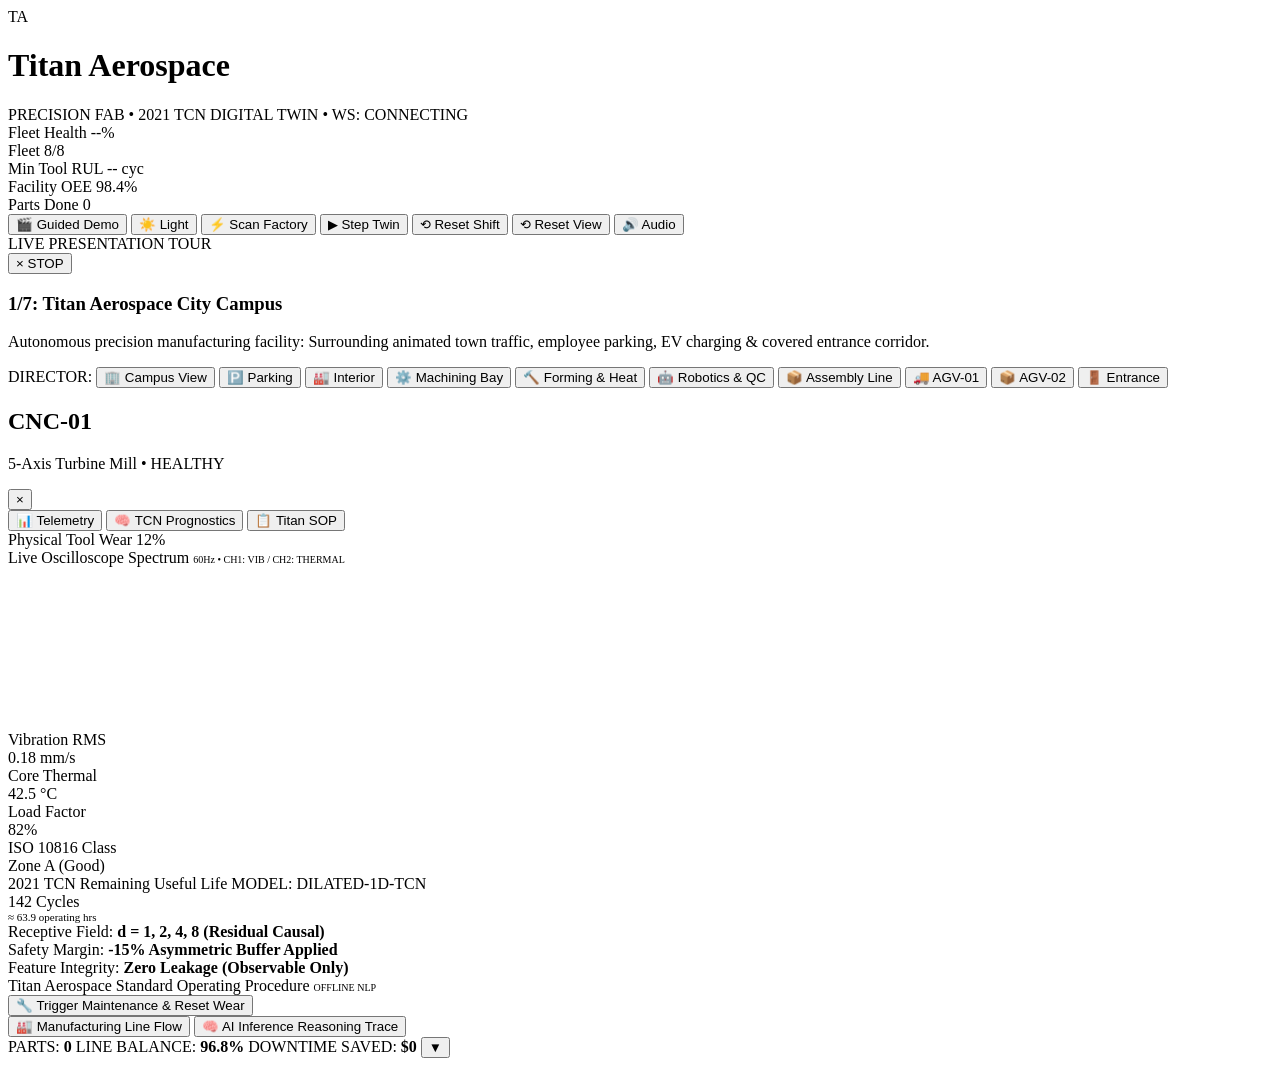
==== web/index.html @ f1bb0d65 "feat(ui): add 1-click guided presentation tour engine with cinematic subtitle prompter" ====
<!DOCTYPE html>
<html lang="en">
<head>
  <meta charset="UTF-8">
  <meta name="viewport" content="width=device-width, initial-scale=1.0, maximum-scale=1.0, user-scalable=no">
  <title>Titan Aerospace — 3D Digital Twin Operations Center</title>
  <link rel="stylesheet" href="/css/style.css">
  <link rel="icon" href="data:image/svg+xml,<svg xmlns='http://www.w3.org/2000/svg' viewBox='0 0 100 100'><text y='.9em' font-size='90'>✈️</text></svg>">
</head>
<body>

  <!-- 3D WebGL Canvas Viewport -->
  <div id="canvas-container"></div>

  <!-- Screen-Space 3D Floating Holographic Badges -->
  <div id="floating-badges-layer"></div>

  <!-- Top Glassmorphic Strategy HUD -->
  <header id="top-hud">
    <div class="brand-section">
      <div class="brand-logo">TA</div>
      <div class="brand-title">
        <h1>Titan Aerospace</h1>
        <span><span class="pulse-dot"></span> PRECISION FAB &bull; 2021 TCN DIGITAL TWIN &bull; <span id="ws-badge" class="ws-badge ws-connecting" title="Real-Time Telemetry Stream">WS: CONNECTING</span></span>
      </div>
    </div>

    <div class="kpi-strip">
      <div class="kpi-item">
        <span class="kpi-label">Fleet Health</span>
        <span class="kpi-val" id="kpi-health">--%</span>
      </div>
      <div class="kpi-item">
        <span class="kpi-label">Fleet</span>
        <span class="kpi-val" id="kpi-units">8/8</span>
      </div>
      <div class="kpi-item">
        <span class="kpi-label">Min Tool RUL</span>
        <span class="kpi-val" id="kpi-min-rul">-- cyc</span>
      </div>
      <div class="kpi-item">
        <span class="kpi-label">Facility OEE</span>
        <span class="kpi-val" id="kpi-oee">98.4%</span>
      </div>
      <div class="kpi-item">
        <span class="kpi-label">Parts Done</span>
        <span class="kpi-val" id="kpi-throughput" style="color: var(--color-emerald)">0</span>
      </div>
    </div>

    <div class="controls-group">
      <button id="btn-tour" class="btn-hud btn-tour" title="1-Click Guided Presentation Tour">
        🎬 Guided Demo
      </button>
      <button id="btn-theme" class="btn-hud btn-theme-toggle" title="Toggle Cleanroom Light / Night Mode">
        ☀️ Light
      </button>
      <button id="btn-radar" class="btn-hud btn-scan" title="Sweep laser radar & run anomaly detection">
        ⚡ Scan Factory
      </button>
      <button id="btn-step" class="btn-hud btn-step" title="Advance simulation cycle">
        ▶ Step Twin
      </button>
      <button id="btn-reset-fleet" class="btn-hud" title="Reset factory fleet to clean shift start">
        ⟲ Reset Shift
      </button>
      <button id="btn-reset-cam" class="btn-hud" title="Reset camera to isometric view">
        ⟲ Reset View
      </button>
      <button id="btn-audio" class="btn-hud" title="Toggle audio sound effects">
        🔊 Audio
      </button>
    </div>
  </header>

  <!-- Cinematic Presentation Tour Prompter Banner -->
  <div id="tour-banner" class="tour-banner-container hidden" role="region" aria-label="Guided Presentation Tour">
    <div class="tour-banner-glass">
      <div class="tour-banner-top">
        <div class="tour-badge"><span class="tour-pulse"></span> LIVE PRESENTATION TOUR</div>
        <div class="tour-stepper" id="tour-stepper"></div>
        <button id="btn-tour-close" class="btn-tour-stop" title="Stop Guided Tour">&times; STOP</button>
      </div>
      <div class="tour-banner-content">
        <h3 id="tour-title">1/7: Titan Aerospace City Campus</h3>
        <p id="tour-desc">Autonomous precision manufacturing facility: Surrounding animated town traffic, employee parking, EV charging & covered entrance corridor.</p>
      </div>
      <div class="tour-progress-track">
        <div id="tour-progress-fill" class="tour-progress-fill"></div>
      </div>
    </div>
  </div>

  <!-- Floating Tactical Camera Director Bar -->
  <nav id="camera-director-bar" aria-label="Camera Presets">
    <span class="director-title">DIRECTOR:</span>
    <button class="btn-director active" data-preset="campus" title="Titan Aerospace City Campus & Town View">🏢 Campus View</button>
    <button class="btn-director" data-preset="parking" title="Company Parking Area & Covered Walkway Corridor">🅿️ Parking</button>
    <button class="btn-director" data-preset="global" title="Isometric Factory Cleanroom Interior">🏭 Interior</button>
    <button class="btn-director" data-preset="bay1" title="Bay 1: CNC Machining Centers (CNC-01 & CNC-02)">⚙️ Machining Bay</button>
    <button class="btn-director" data-preset="bay2" title="Bay 2: Forging & Carburizing (PRESS-01, PRESS-02, FURN-01)">🔨 Forming & Heat</button>
    <button class="btn-director" data-preset="bay3" title="Bay 3: Robotics & Metrology (ROBOT-01 & LASER-01)">🤖 Robotics & QC</button>
    <button class="btn-director" data-preset="bay4" title="Bay 4: Avionics Assembly Line (CONV-01)">📦 Assembly Line</button>
    <button class="btn-director" data-preset="agv1" title="Live Chase Cam following Patrol AGV-01">🚚 AGV-01</button>
    <button class="btn-director" data-preset="agv2" title="Live Chase Cam following Transit AGV-02">📦 AGV-02</button>
    <button class="btn-director" data-preset="entrance" title="Main Entrance & Covered Walkway Corridor">🚪 Entrance</button>
  </nav>

  <!-- Holographic Inspection Drawer (Slide-out SCADA) -->
  <aside id="machine-drawer">
    <div class="drawer-header">
      <div class="drawer-title-group">
        <h2 id="drawer-m-id">CNC-01</h2>
        <p><span id="drawer-m-type">5-Axis Turbine Mill</span> &bull; <span id="drawer-m-status">HEALTHY</span></p>
      </div>
      <button id="btn-drawer-close" class="drawer-close-btn" title="Close Panel">&times;</button>
    </div>

    <!-- Drawer Navigation Tabs -->
    <div class="drawer-tabs">
      <button class="drawer-tab active" data-tab="telemetry">📊 Telemetry</button>
      <button class="drawer-tab" data-tab="tcn">🧠 TCN Prognostics</button>
      <button class="drawer-tab" data-tab="sop">📋 Titan SOP</button>
    </div>

    <div class="drawer-content">
      <!-- Tab 1: Telemetry & Dual-Channel Oscilloscope -->
      <div id="pane-telemetry" class="drawer-tab-pane active">
        <!-- Physical Wear Progression -->
        <div class="scada-card">
          <div class="scada-card-title">
            <span>Physical Tool Wear</span>
            <span id="drawer-wear-val" style="color: var(--color-cyan)">12%</span>
          </div>
          <div class="wear-track">
            <div id="drawer-wear-fill" class="wear-fill" style="width: 12%"></div>
          </div>
        </div>

        <!-- Oscilloscope Canvas -->
        <div class="scada-card">
          <div class="scada-card-title">
            <span>Live Oscilloscope Spectrum</span>
            <span style="font-size: 10px; color: var(--color-cyan)">60Hz &bull; CH1: VIB / CH2: THERMAL</span>
          </div>
          <canvas id="vibration-canvas"></canvas>
          <div class="telemetry-grid" style="margin-top: 10px">
            <div class="telemetry-cell">
              <div class="t-label">Vibration RMS</div>
              <div class="t-val" id="drawer-vib-val">0.18 mm/s</div>
            </div>
            <div class="telemetry-cell">
              <div class="t-label">Core Thermal</div>
              <div class="t-val" id="drawer-temp-val">42.5 &deg;C</div>
            </div>
            <div class="telemetry-cell">
              <div class="t-label">Load Factor</div>
              <div class="t-val" id="drawer-load-val">82%</div>
            </div>
            <div class="telemetry-cell">
              <div class="t-label">ISO 10816 Class</div>
              <div class="t-val" id="drawer-iso-val" style="color: var(--color-emerald)">Zone A (Good)</div>
            </div>
          </div>
        </div>
      </div>

      <!-- Tab 2: 2021 TCN Prognostics Prediction Card -->
      <div id="pane-tcn" class="drawer-tab-pane">
        <div class="scada-card tcn-card">
          <div class="scada-card-title">
            <span>2021 TCN Remaining Useful Life</span>
            <span style="color: var(--color-cyan)">MODEL: DILATED-1D-TCN</span>
          </div>
          <div class="tcn-hero-metric">
            <span class="tcn-cycles-big" id="drawer-rul-cycles">142</span>
            <span class="tcn-unit">Cycles</span>
          </div>
          <div id="drawer-rul-hours" style="font-size: 11px; color: var(--text-muted); font-family: var(--font-mono)">
            &asymp; 63.9 operating hrs
          </div>
          <div class="tcn-breakdown-box">
            <div class="tcn-spec-row">
              <span>Receptive Field:</span>
              <strong>d = 1, 2, 4, 8 (Residual Causal)</strong>
            </div>
            <div class="tcn-spec-row">
              <span>Safety Margin:</span>
              <strong style="color: var(--color-amber)">-15% Asymmetric Buffer Applied</strong>
            </div>
            <div class="tcn-spec-row">
              <span>Feature Integrity:</span>
              <strong style="color: var(--color-emerald)">Zero Leakage (Observable Only)</strong>
            </div>
          </div>
        </div>
      </div>

      <!-- Tab 3: Plant SOP Grounded Recommendations -->
      <div id="pane-sop" class="drawer-tab-pane">
        <div class="scada-card">
          <div class="scada-card-title">
            <span>Titan Aerospace Standard Operating Procedure</span>
            <span style="font-size: 10px; color: var(--color-amber)">OFFLINE NLP</span>
          </div>
          <div id="drawer-sop-content" class="sop-box">
            <!-- Populated by JavaScript -->
          </div>
        </div>
      </div>
    </div>

    <!-- Drawer Action Footer -->
    <div class="drawer-footer">
      <button id="btn-repair" class="btn-repair">
        🔧 Trigger Maintenance & Reset Wear
      </button>
    </div>
  </aside>

  <!-- End-to-End Process Pipeline & Flow Bar -->
  <section id="pipeline-ribbon">
    <div class="ribbon-header">
      <div class="ribbon-tabs">
        <button id="tab-pipe-prod" class="tab-btn active">🏭 Manufacturing Line Flow</button>
        <button id="tab-pipe-ai" class="tab-btn">🧠 AI Inference Reasoning Trace</button>
      </div>
      <div class="ribbon-meta">
        <span class="pipe-meta-item">PARTS: <strong id="pipe-parts-count">0</strong></span>
        <span class="pipe-meta-item">LINE BALANCE: <strong id="pipe-line-bal">96.8%</strong></span>
        <span class="pipe-meta-item">DOWNTIME SAVED: <strong id="pipe-savings">$0</strong></span>
        <button id="btn-ribbon-toggle" class="btn-icon" title="Toggle Pipeline Bar">&#9660;</button>
      </div>
    </div>

    <!-- Mode 1: Physical Manufacturing Stages -->
    <div id="pipeline-view-prod" class="pipeline-stages-track">
      <!-- Populated dynamically by hud.js from /pipeline/flow -->
    </div>

    <!-- Mode 2: AI Reasoning Chain -->
    <div id="pipeline-view-ai" class="pipeline-ai-track" style="display: none;">
      <!-- Populated dynamically by hud.js from /pipeline/flow -->
    </div>
  </section>

  <!-- Three.js Offline Vendored Core & Controls -->
  <script src="/vendor/three.min.js"></script>
  <script src="/vendor/OrbitControls.js"></script>

  <!-- Application Main Controller -->
  <script type="module" src="/js/app.js"></script>
</body>
</html>
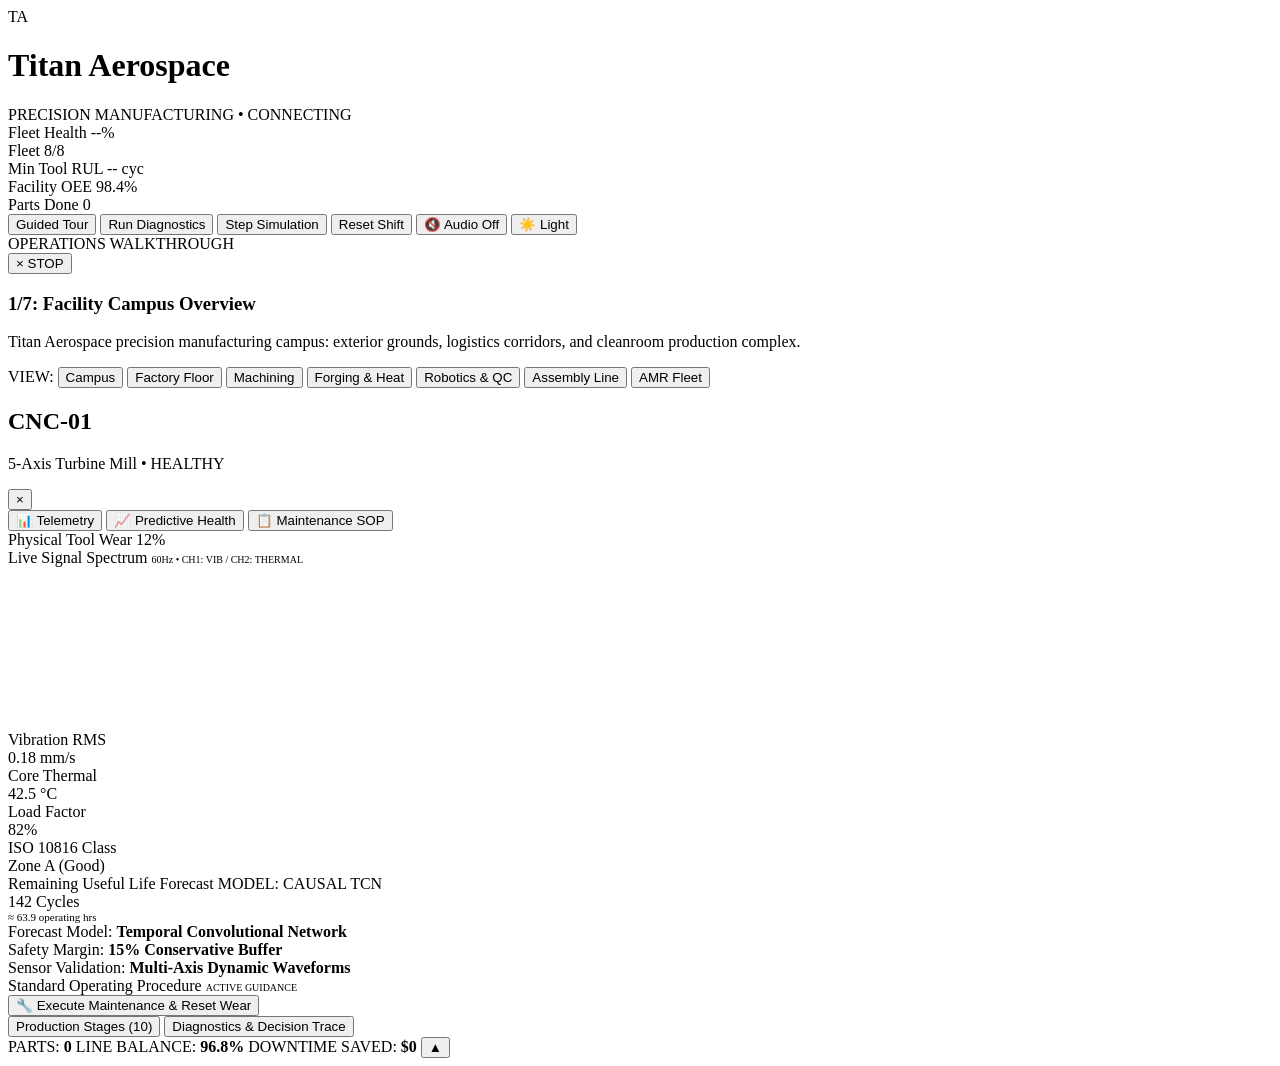
==== commit 4ffa6a3a: "refactor(ui): remove AI buzzword slop, streamline controls, mute audio by default, and maximize 3D v" ====
--- a/web/index.html
+++ b/web/index.html
@@ -4,7 +4,7 @@
   <meta charset="UTF-8">
   <meta name="viewport" content="width=device-width, initial-scale=1.0, maximum-scale=1.0, user-scalable=no">
   <title>Titan Aerospace — 3D Digital Twin Operations Center</title>
-  <link rel="stylesheet" href="/css/style.css">
+  <link rel="stylesheet" href="/css/style.css?v=2.2">
   <link rel="icon" href="data:image/svg+xml,<svg xmlns='http://www.w3.org/2000/svg' viewBox='0 0 100 100'><text y='.9em' font-size='90'>✈️</text></svg>">
 </head>
 <body>
@@ -21,7 +21,7 @@
       <div class="brand-logo">TA</div>
       <div class="brand-title">
         <h1>Titan Aerospace</h1>
-        <span><span class="pulse-dot"></span> PRECISION FAB &bull; 2021 TCN DIGITAL TWIN &bull; <span id="ws-badge" class="ws-badge ws-connecting" title="Real-Time Telemetry Stream">WS: CONNECTING</span></span>
+        <span><span class="pulse-dot"></span> PRECISION MANUFACTURING &bull; <span id="ws-badge" class="ws-badge ws-connecting" title="Real-Time Telemetry Stream">CONNECTING</span></span>
       </div>
     </div>
 
@@ -49,26 +49,23 @@
     </div>
 
     <div class="controls-group">
-      <button id="btn-tour" class="btn-hud btn-tour" title="1-Click Guided Presentation Tour">
-        🎬 Guided Demo
+      <button id="btn-tour" class="btn-hud btn-tour" title="Interactive Guided Operations Tour">
+        Guided Tour
+      </button>
+      <button id="btn-radar" class="btn-hud btn-scan" title="Run plant-wide telemetry diagnostic scan">
+        Run Diagnostics
+      </button>
+      <button id="btn-step" class="btn-hud btn-step" title="Advance simulation cycle">
+        Step Simulation
+      </button>
+      <button id="btn-reset-fleet" class="btn-hud" title="Reset factory shift to nominal baseline">
+        Reset Shift
+      </button>
+      <button id="btn-audio" class="btn-hud" title="Toggle sound effects">
+        🔇 Audio Off
       </button>
       <button id="btn-theme" class="btn-hud btn-theme-toggle" title="Toggle Cleanroom Light / Night Mode">
         ☀️ Light
-      </button>
-      <button id="btn-radar" class="btn-hud btn-scan" title="Sweep laser radar & run anomaly detection">
-        ⚡ Scan Factory
-      </button>
-      <button id="btn-step" class="btn-hud btn-step" title="Advance simulation cycle">
-        ▶ Step Twin
-      </button>
-      <button id="btn-reset-fleet" class="btn-hud" title="Reset factory fleet to clean shift start">
-        ⟲ Reset Shift
-      </button>
-      <button id="btn-reset-cam" class="btn-hud" title="Reset camera to isometric view">
-        ⟲ Reset View
-      </button>
-      <button id="btn-audio" class="btn-hud" title="Toggle audio sound effects">
-        🔊 Audio
       </button>
     </div>
   </header>
@@ -77,13 +74,13 @@
   <div id="tour-banner" class="tour-banner-container hidden" role="region" aria-label="Guided Presentation Tour">
     <div class="tour-banner-glass">
       <div class="tour-banner-top">
-        <div class="tour-badge"><span class="tour-pulse"></span> LIVE PRESENTATION TOUR</div>
+        <div class="tour-badge"><span class="tour-pulse"></span> OPERATIONS WALKTHROUGH</div>
         <div class="tour-stepper" id="tour-stepper"></div>
         <button id="btn-tour-close" class="btn-tour-stop" title="Stop Guided Tour">&times; STOP</button>
       </div>
       <div class="tour-banner-content">
-        <h3 id="tour-title">1/7: Titan Aerospace City Campus</h3>
-        <p id="tour-desc">Autonomous precision manufacturing facility: Surrounding animated town traffic, employee parking, EV charging & covered entrance corridor.</p>
+        <h3 id="tour-title">1/7: Facility Campus Overview</h3>
+        <p id="tour-desc">Titan Aerospace precision manufacturing campus: exterior grounds, logistics corridors, and cleanroom production complex.</p>
       </div>
       <div class="tour-progress-track">
         <div id="tour-progress-fill" class="tour-progress-fill"></div>
@@ -93,17 +90,14 @@
 
   <!-- Floating Tactical Camera Director Bar -->
   <nav id="camera-director-bar" aria-label="Camera Presets">
-    <span class="director-title">DIRECTOR:</span>
-    <button class="btn-director active" data-preset="campus" title="Titan Aerospace City Campus & Town View">🏢 Campus View</button>
-    <button class="btn-director" data-preset="parking" title="Company Parking Area & Covered Walkway Corridor">🅿️ Parking</button>
-    <button class="btn-director" data-preset="global" title="Isometric Factory Cleanroom Interior">🏭 Interior</button>
-    <button class="btn-director" data-preset="bay1" title="Bay 1: CNC Machining Centers (CNC-01 & CNC-02)">⚙️ Machining Bay</button>
-    <button class="btn-director" data-preset="bay2" title="Bay 2: Forging & Carburizing (PRESS-01, PRESS-02, FURN-01)">🔨 Forming & Heat</button>
-    <button class="btn-director" data-preset="bay3" title="Bay 3: Robotics & Metrology (ROBOT-01 & LASER-01)">🤖 Robotics & QC</button>
-    <button class="btn-director" data-preset="bay4" title="Bay 4: Avionics Assembly Line (CONV-01)">📦 Assembly Line</button>
-    <button class="btn-director" data-preset="agv1" title="Live Chase Cam following Patrol AGV-01">🚚 AGV-01</button>
-    <button class="btn-director" data-preset="agv2" title="Live Chase Cam following Transit AGV-02">📦 AGV-02</button>
-    <button class="btn-director" data-preset="entrance" title="Main Entrance & Covered Walkway Corridor">🚪 Entrance</button>
+    <span class="director-title">VIEW:</span>
+    <button class="btn-director active" data-preset="campus" title="Campus & Exterior Overview">Campus</button>
+    <button class="btn-director" data-preset="global" title="Cleanroom Production Floor">Factory Floor</button>
+    <button class="btn-director" data-preset="bay1" title="Bay 1: CNC Machining Centers">Machining</button>
+    <button class="btn-director" data-preset="bay2" title="Bay 2: Forging & Heat Treatment">Forging & Heat</button>
+    <button class="btn-director" data-preset="bay3" title="Bay 3: Robotics & QC Metrology">Robotics & QC</button>
+    <button class="btn-director" data-preset="bay4" title="Bay 4: Assembly Line">Assembly Line</button>
+    <button class="btn-director" data-preset="agv1" title="AMR Logistics Fleet">AMR Fleet</button>
   </nav>
 
   <!-- Holographic Inspection Drawer (Slide-out SCADA) -->
@@ -119,8 +113,8 @@
     <!-- Drawer Navigation Tabs -->
     <div class="drawer-tabs">
       <button class="drawer-tab active" data-tab="telemetry">📊 Telemetry</button>
-      <button class="drawer-tab" data-tab="tcn">🧠 TCN Prognostics</button>
-      <button class="drawer-tab" data-tab="sop">📋 Titan SOP</button>
+      <button class="drawer-tab" data-tab="tcn">📈 Predictive Health</button>
+      <button class="drawer-tab" data-tab="sop">📋 Maintenance SOP</button>
     </div>
 
     <div class="drawer-content">
@@ -140,7 +134,7 @@
         <!-- Oscilloscope Canvas -->
         <div class="scada-card">
           <div class="scada-card-title">
-            <span>Live Oscilloscope Spectrum</span>
+            <span>Live Signal Spectrum</span>
             <span style="font-size: 10px; color: var(--color-cyan)">60Hz &bull; CH1: VIB / CH2: THERMAL</span>
           </div>
           <canvas id="vibration-canvas"></canvas>
@@ -165,12 +159,12 @@
         </div>
       </div>
 
-      <!-- Tab 2: 2021 TCN Prognostics Prediction Card -->
+      <!-- Tab 2: Predictive Health Forecast Card -->
       <div id="pane-tcn" class="drawer-tab-pane">
         <div class="scada-card tcn-card">
           <div class="scada-card-title">
-            <span>2021 TCN Remaining Useful Life</span>
-            <span style="color: var(--color-cyan)">MODEL: DILATED-1D-TCN</span>
+            <span>Remaining Useful Life Forecast</span>
+            <span style="color: var(--color-cyan)">MODEL: CAUSAL TCN</span>
           </div>
           <div class="tcn-hero-metric">
             <span class="tcn-cycles-big" id="drawer-rul-cycles">142</span>
@@ -181,16 +175,16 @@
           </div>
           <div class="tcn-breakdown-box">
             <div class="tcn-spec-row">
-              <span>Receptive Field:</span>
-              <strong>d = 1, 2, 4, 8 (Residual Causal)</strong>
+              <span>Forecast Model:</span>
+              <strong>Temporal Convolutional Network</strong>
             </div>
             <div class="tcn-spec-row">
               <span>Safety Margin:</span>
-              <strong style="color: var(--color-amber)">-15% Asymmetric Buffer Applied</strong>
+              <strong style="color: var(--color-amber)">15% Conservative Buffer</strong>
             </div>
             <div class="tcn-spec-row">
-              <span>Feature Integrity:</span>
-              <strong style="color: var(--color-emerald)">Zero Leakage (Observable Only)</strong>
+              <span>Sensor Validation:</span>
+              <strong style="color: var(--color-emerald)">Multi-Axis Dynamic Waveforms</strong>
             </div>
           </div>
         </div>
@@ -200,8 +194,8 @@
       <div id="pane-sop" class="drawer-tab-pane">
         <div class="scada-card">
           <div class="scada-card-title">
-            <span>Titan Aerospace Standard Operating Procedure</span>
-            <span style="font-size: 10px; color: var(--color-amber)">OFFLINE NLP</span>
+            <span>Standard Operating Procedure</span>
+            <span style="font-size: 10px; color: var(--color-emerald)">ACTIVE GUIDANCE</span>
           </div>
           <div id="drawer-sop-content" class="sop-box">
             <!-- Populated by JavaScript -->
@@ -213,23 +207,23 @@
     <!-- Drawer Action Footer -->
     <div class="drawer-footer">
       <button id="btn-repair" class="btn-repair">
-        🔧 Trigger Maintenance & Reset Wear
+        🔧 Execute Maintenance & Reset Wear
       </button>
     </div>
   </aside>
 
   <!-- End-to-End Process Pipeline & Flow Bar -->
-  <section id="pipeline-ribbon">
+  <section id="pipeline-ribbon" class="collapsed">
     <div class="ribbon-header">
       <div class="ribbon-tabs">
-        <button id="tab-pipe-prod" class="tab-btn active">🏭 Manufacturing Line Flow</button>
-        <button id="tab-pipe-ai" class="tab-btn">🧠 AI Inference Reasoning Trace</button>
+        <button id="tab-pipe-prod" class="tab-btn active">Production Stages (10)</button>
+        <button id="tab-pipe-ai" class="tab-btn">Diagnostics & Decision Trace</button>
       </div>
       <div class="ribbon-meta">
         <span class="pipe-meta-item">PARTS: <strong id="pipe-parts-count">0</strong></span>
         <span class="pipe-meta-item">LINE BALANCE: <strong id="pipe-line-bal">96.8%</strong></span>
         <span class="pipe-meta-item">DOWNTIME SAVED: <strong id="pipe-savings">$0</strong></span>
-        <button id="btn-ribbon-toggle" class="btn-icon" title="Toggle Pipeline Bar">&#9660;</button>
+        <button id="btn-ribbon-toggle" class="btn-icon" title="Toggle Pipeline Bar">&#9650;</button>
       </div>
     </div>
 
@@ -245,10 +239,10 @@
   </section>
 
   <!-- Three.js Offline Vendored Core & Controls -->
-  <script src="/vendor/three.min.js"></script>
-  <script src="/vendor/OrbitControls.js"></script>
+  <script src="/vendor/three.min.js?v=2.2"></script>
+  <script src="/vendor/OrbitControls.js?v=2.2"></script>
 
   <!-- Application Main Controller -->
-  <script type="module" src="/js/app.js"></script>
+  <script type="module" src="/js/app.js?v=2.2"></script>
 </body>
 </html>
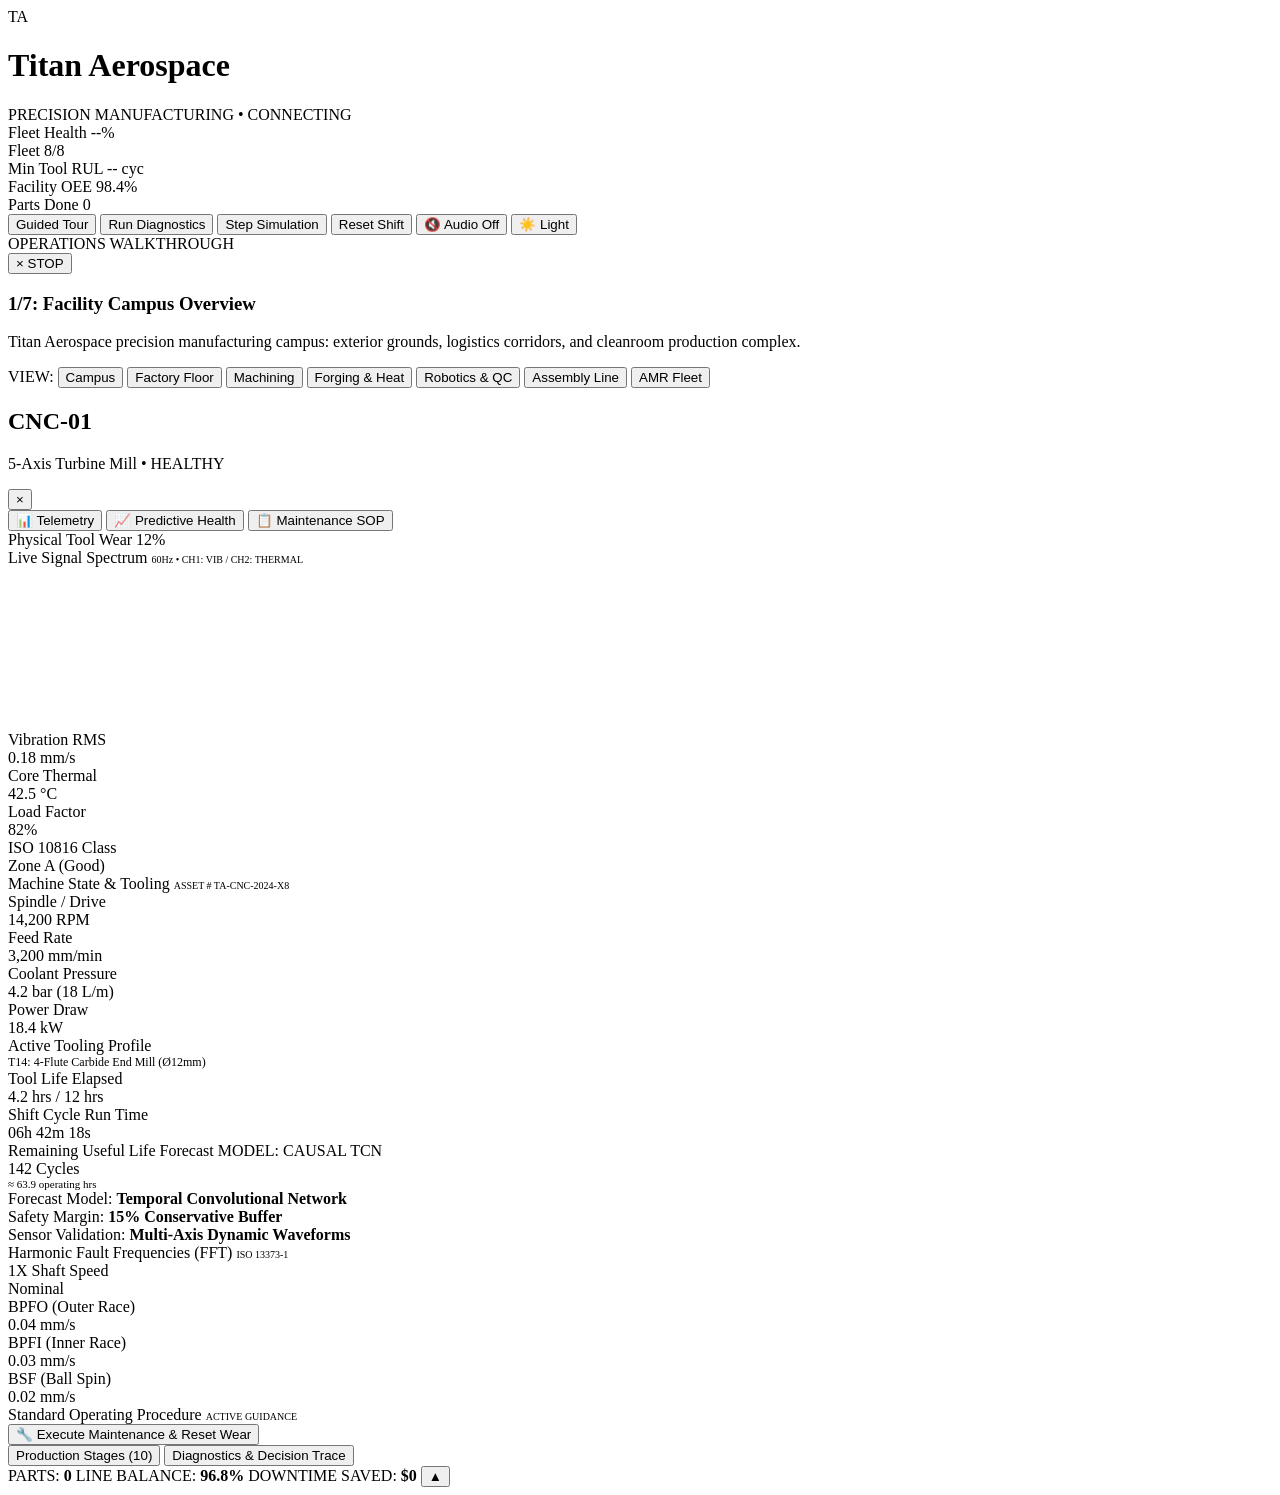
==== commit f686ef73: "feat(detailing): enhance 3D machinery fidelity, safety infrastructure, and SCADA telemetry specs" ====
--- a/web/index.html
+++ b/web/index.html
@@ -4,7 +4,7 @@
   <meta charset="UTF-8">
   <meta name="viewport" content="width=device-width, initial-scale=1.0, maximum-scale=1.0, user-scalable=no">
   <title>Titan Aerospace — 3D Digital Twin Operations Center</title>
-  <link rel="stylesheet" href="/css/style.css?v=2.2">
+  <link rel="stylesheet" href="/css/style.css?v=2.3">
   <link rel="icon" href="data:image/svg+xml,<svg xmlns='http://www.w3.org/2000/svg' viewBox='0 0 100 100'><text y='.9em' font-size='90'>✈️</text></svg>">
 </head>
 <body>
@@ -157,6 +157,44 @@
             </div>
           </div>
         </div>
+
+        <!-- Operational Specifications & Tooling -->
+        <div class="scada-card">
+          <div class="scada-card-title">
+            <span>Machine State & Tooling</span>
+            <span id="drawer-asset-tag" style="font-size: 10px; color: var(--color-cyan)">ASSET # TA-CNC-2024-X8</span>
+          </div>
+          <div class="telemetry-grid">
+            <div class="telemetry-cell">
+              <div class="t-label">Spindle / Drive</div>
+              <div class="t-val" id="drawer-rpm-val">14,200 RPM</div>
+            </div>
+            <div class="telemetry-cell">
+              <div class="t-label">Feed Rate</div>
+              <div class="t-val" id="drawer-feed-val">3,200 mm/min</div>
+            </div>
+            <div class="telemetry-cell">
+              <div class="t-label">Coolant Pressure</div>
+              <div class="t-val" id="drawer-coolant-val">4.2 bar (18 L/m)</div>
+            </div>
+            <div class="telemetry-cell">
+              <div class="t-label">Power Draw</div>
+              <div class="t-val" id="drawer-power-val">18.4 kW</div>
+            </div>
+            <div class="telemetry-cell" style="grid-column: span 2">
+              <div class="t-label">Active Tooling Profile</div>
+              <div class="t-val" id="drawer-tool-val" style="font-size: 12px; font-family: var(--font-mono)">T14: 4-Flute Carbide End Mill (Ø12mm)</div>
+            </div>
+            <div class="telemetry-cell">
+              <div class="t-label">Tool Life Elapsed</div>
+              <div class="t-val" id="drawer-toollife-val">4.2 hrs / 12 hrs</div>
+            </div>
+            <div class="telemetry-cell">
+              <div class="t-label">Shift Cycle Run Time</div>
+              <div class="t-val" id="drawer-runtime-val">06h 42m 18s</div>
+            </div>
+          </div>
+        </div>
       </div>
 
       <!-- Tab 2: Predictive Health Forecast Card -->
@@ -185,6 +223,32 @@
             <div class="tcn-spec-row">
               <span>Sensor Validation:</span>
               <strong style="color: var(--color-emerald)">Multi-Axis Dynamic Waveforms</strong>
+            </div>
+          </div>
+        </div>
+
+        <!-- Bearing Harmonics & Fault Frequencies -->
+        <div class="scada-card">
+          <div class="scada-card-title">
+            <span>Harmonic Fault Frequencies (FFT)</span>
+            <span style="font-size: 10px; color: var(--color-cyan)">ISO 13373-1</span>
+          </div>
+          <div class="telemetry-grid">
+            <div class="telemetry-cell">
+              <div class="t-label">1X Shaft Speed</div>
+              <div class="t-val" id="drawer-fft-1x" style="color: var(--color-emerald)">Nominal</div>
+            </div>
+            <div class="telemetry-cell">
+              <div class="t-label">BPFO (Outer Race)</div>
+              <div class="t-val" id="drawer-fft-bpfo" style="color: var(--color-emerald)">0.04 mm/s</div>
+            </div>
+            <div class="telemetry-cell">
+              <div class="t-label">BPFI (Inner Race)</div>
+              <div class="t-val" id="drawer-fft-bpfi" style="color: var(--color-emerald)">0.03 mm/s</div>
+            </div>
+            <div class="telemetry-cell">
+              <div class="t-label">BSF (Ball Spin)</div>
+              <div class="t-val" id="drawer-fft-bsf" style="color: var(--color-emerald)">0.02 mm/s</div>
             </div>
           </div>
         </div>
@@ -239,10 +303,10 @@
   </section>
 
   <!-- Three.js Offline Vendored Core & Controls -->
-  <script src="/vendor/three.min.js?v=2.2"></script>
-  <script src="/vendor/OrbitControls.js?v=2.2"></script>
+  <script src="/vendor/three.min.js?v=2.3"></script>
+  <script src="/vendor/OrbitControls.js?v=2.3"></script>
 
   <!-- Application Main Controller -->
-  <script type="module" src="/js/app.js?v=2.2"></script>
+  <script type="module" src="/js/app.js?v=2.3"></script>
 </body>
 </html>
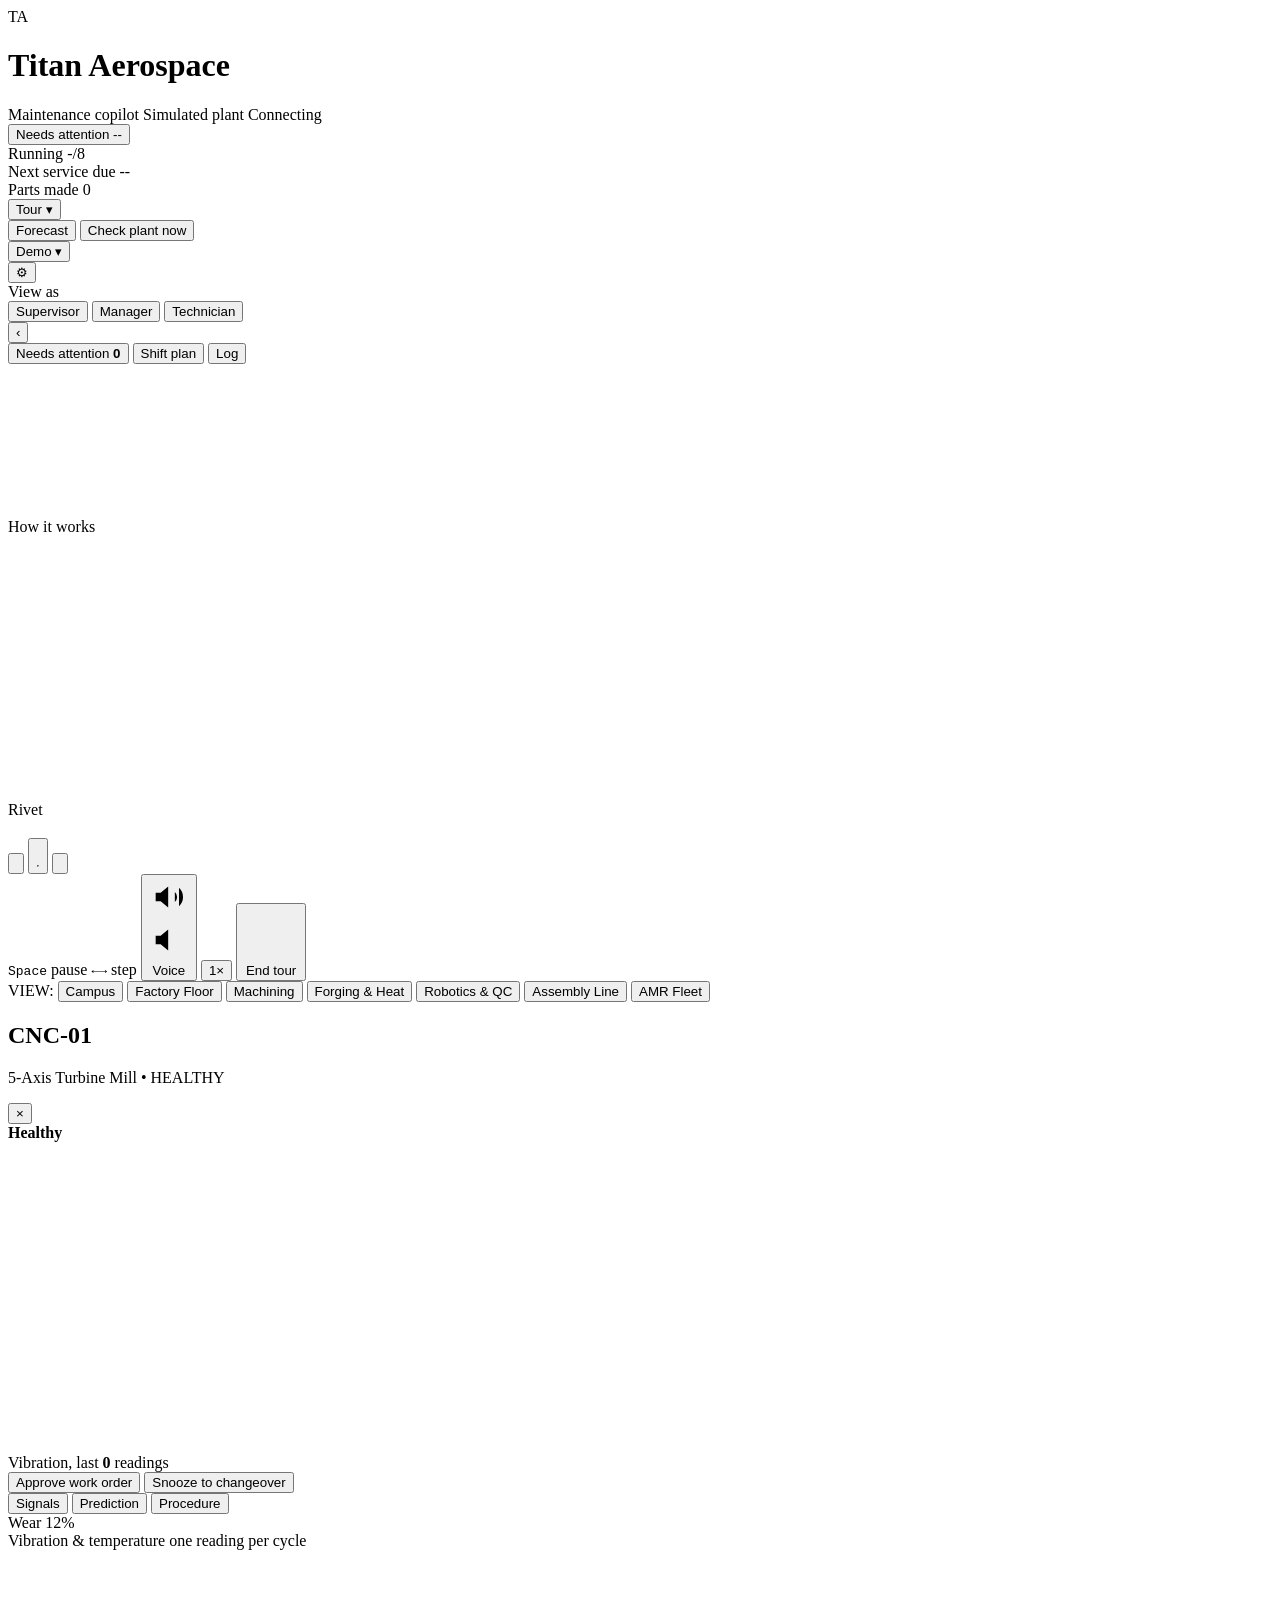
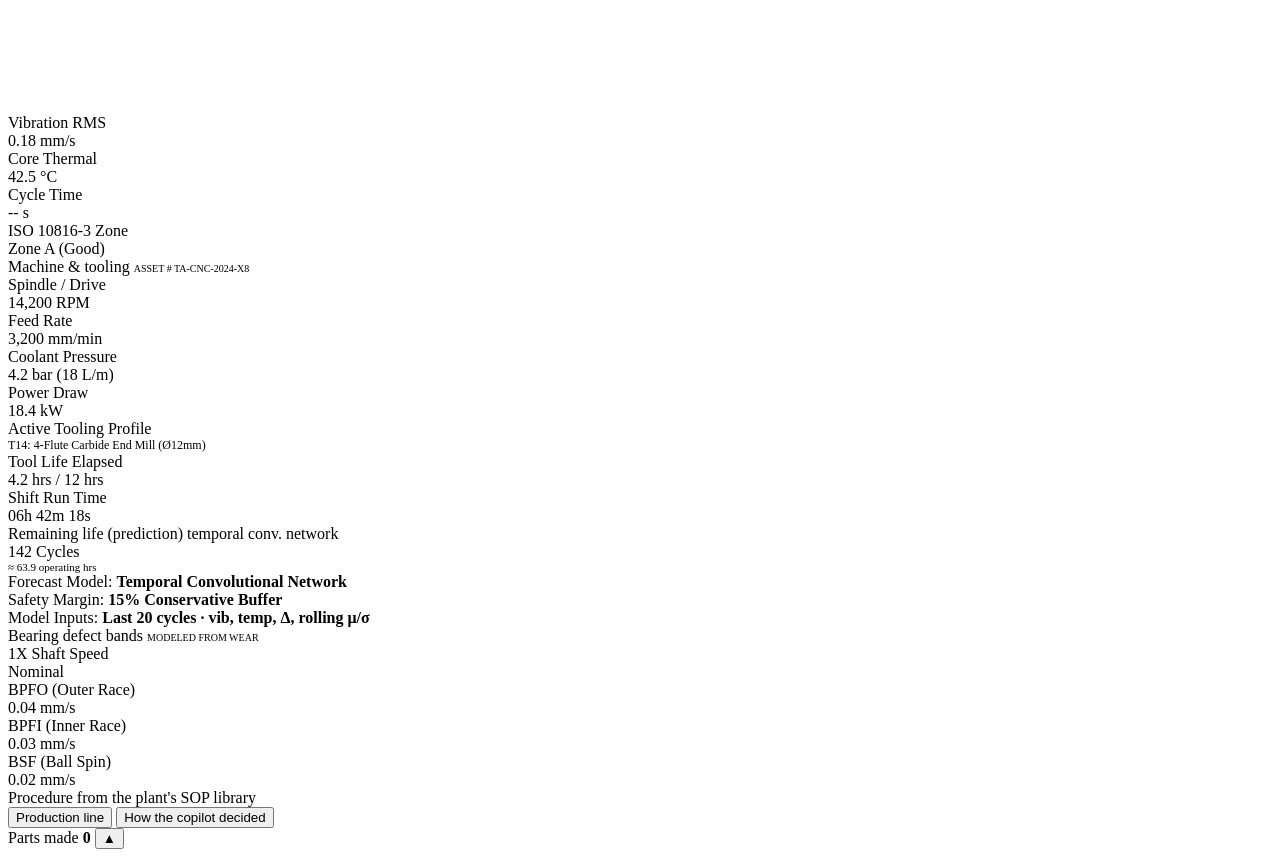
==== commit 120c3595: "feat: predictive forecasting, standards compliance auditing, operational planning, and interactive g" ====
--- a/web/index.html
+++ b/web/index.html
@@ -4,7 +4,10 @@
   <meta charset="UTF-8">
   <meta name="viewport" content="width=device-width, initial-scale=1.0, maximum-scale=1.0, user-scalable=no">
   <title>Titan Aerospace — 3D Digital Twin Operations Center</title>
-  <link rel="stylesheet" href="/css/style.css?v=2.3">
+  <link rel="stylesheet" href="/css/style.css?v=2.7">
+  <link rel="stylesheet" href="/css/guide.css?v=2.7">
+  <link rel="stylesheet" href="/css/forecast.css?v=2.7">
+  <link rel="stylesheet" href="/css/ops.css?v=2.7">
   <link rel="icon" href="data:image/svg+xml,<svg xmlns='http://www.w3.org/2000/svg' viewBox='0 0 100 100'><text y='.9em' font-size='90'>✈️</text></svg>">
 </head>
 <body>
@@ -21,69 +24,188 @@
       <div class="brand-logo">TA</div>
       <div class="brand-title">
         <h1>Titan Aerospace</h1>
-        <span><span class="pulse-dot"></span> PRECISION MANUFACTURING &bull; <span id="ws-badge" class="ws-badge ws-connecting" title="Real-Time Telemetry Stream">CONNECTING</span></span>
+        <span class="brand-sub">
+          <span class="brand-tag">Maintenance copilot</span>
+          <span class="sim-chip" title="This is a simulated plant. Machines, sensors and wear are generated by a SimPy digital twin, not a real factory.">Simulated plant</span>
+          <span id="ws-badge" class="ws-badge ws-connecting" title="Connecting to the live stream">Connecting</span>
+        </span>
       </div>
     </div>
 
     <div class="kpi-strip">
-      <div class="kpi-item">
-        <span class="kpi-label">Fleet Health</span>
-        <span class="kpi-val" id="kpi-health">--%</span>
-      </div>
-      <div class="kpi-item">
-        <span class="kpi-label">Fleet</span>
-        <span class="kpi-val" id="kpi-units">8/8</span>
-      </div>
-      <div class="kpi-item">
-        <span class="kpi-label">Min Tool RUL</span>
-        <span class="kpi-val" id="kpi-min-rul">-- cyc</span>
-      </div>
-      <div class="kpi-item">
-        <span class="kpi-label">Facility OEE</span>
-        <span class="kpi-val" id="kpi-oee">98.4%</span>
-      </div>
-      <div class="kpi-item">
-        <span class="kpi-label">Parts Done</span>
-        <span class="kpi-val" id="kpi-throughput" style="color: var(--color-emerald)">0</span>
-      </div>
+      <button class="kpi-item kpi-attention" id="kpi-attention-btn" title="Machines that need service soon, now, or are down">
+        <span class="kpi-label">Needs attention</span>
+        <span class="kpi-val" id="kpi-attention">--</span>
+      </button>
+      <div class="kpi-item" title="Machines producing right now (not down and not in service)">
+        <span class="kpi-label">Running</span>
+        <span class="kpi-val" id="kpi-units">-/8</span>
+      </div>
+      <div class="kpi-item kpi-next" title="The earliest service deadline across the plant">
+        <span class="kpi-label">Next service due</span>
+        <span class="kpi-val" id="kpi-min-rul">--</span>
+      </div>
+      <div class="kpi-item kpi-parts">
+        <span class="kpi-label">Parts made</span>
+        <span class="kpi-val" id="kpi-throughput">0</span>
+      </div>
+      <span id="kpi-health" hidden></span><span id="kpi-oee" hidden></span>
     </div>
 
     <div class="controls-group">
-      <button id="btn-tour" class="btn-hud btn-tour" title="Interactive Guided Operations Tour">
-        Guided Tour
+      <div class="menu-wrap">
+        <button id="btn-tour-menu" class="btn-hud btn-tour" aria-haspopup="true" aria-expanded="false" title="Guided tours with Rivet">Tour ▾</button>
+        <div class="hud-menu" id="menu-tour" role="menu" hidden>
+          <button role="menuitem" data-tour="quick"><b>3-minute tour</b><span>The essentials: a fault, the fix, the forecast</span></button>
+          <button role="menuitem" data-tour="full"><b>Full tour · 9 min</b><span>How every part works, with diagrams</span></button>
+          <button role="menuitem" data-href="/why.html"><b>Why this project</b><span>The core problem, in a short read</span></button>
+        </div>
+        <button id="btn-tour" class="btn-hud btn-tour btn-tour-stop" hidden>End tour</button>
+      </div>
+      <button id="btn-forecast" class="btn-hud btn-forecast" title="Fast-forward the plant: see what breaks, and when">
+        Forecast
       </button>
-      <button id="btn-radar" class="btn-hud btn-scan" title="Run plant-wide telemetry diagnostic scan">
-        Run Diagnostics
+      <button id="btn-radar" class="btn-hud btn-scan" title="Ask the copilot to check every machine now">
+        Check plant now
       </button>
-      <button id="btn-step" class="btn-hud btn-step" title="Advance simulation cycle">
-        Step Simulation
-      </button>
-      <button id="btn-reset-fleet" class="btn-hud" title="Reset factory shift to nominal baseline">
-        Reset Shift
-      </button>
-      <button id="btn-audio" class="btn-hud" title="Toggle sound effects">
-        🔇 Audio Off
-      </button>
-      <button id="btn-theme" class="btn-hud btn-theme-toggle" title="Toggle Cleanroom Light / Night Mode">
-        ☀️ Light
-      </button>
+      <div class="menu-wrap">
+        <button id="btn-demo-menu" class="btn-hud btn-demo" aria-haspopup="true" aria-expanded="false" title="Controls for demonstrating the simulated plant">Demo ▾</button>
+        <div class="hud-menu hud-menu-right" id="menu-demo" role="menu" hidden>
+          <div class="menu-note">These only exist because the plant is simulated.</div>
+          <button role="menuitem" id="btn-step"><b>Fast-forward 30 min</b><span>Advance the plant clock; wear builds up</span></button>
+          <div class="menu-row">
+            <label for="demo-machine">Wear out</label>
+            <select id="demo-machine">
+              <option>CNC-01</option><option>CNC-02</option><option>PRESS-01</option><option>PRESS-02</option>
+              <option>FURN-01</option><option>ROBOT-01</option><option>LASER-01</option><option>CONV-01</option>
+            </select>
+            <button id="btn-demo-fault" class="menu-mini">Go</button>
+          </div>
+          <button role="menuitem" id="btn-reset-fleet"><b>Reset plant</b><span>Every machine back to a fresh shift</span></button>
+        </div>
+      </div>
+      <div class="menu-wrap">
+        <button id="btn-settings" class="btn-hud btn-icon-only" aria-haspopup="true" aria-expanded="false" title="Settings" aria-label="Settings">⚙</button>
+        <div class="hud-menu hud-menu-right" id="menu-settings" role="menu" hidden>
+          <button role="menuitem" id="btn-theme" class="btn-theme-toggle">☀️ Light</button>
+          <button role="menuitem" id="btn-audio">🔇 Sound off</button>
+          <button role="menuitem" id="btn-welcome-again">Show welcome again</button>
+          <button role="menuitem" data-href="/why.html">Why this project</button>
+        </div>
+      </div>
     </div>
   </header>
 
-  <!-- Cinematic Presentation Tour Prompter Banner -->
-  <div id="tour-banner" class="tour-banner-container hidden" role="region" aria-label="Guided Presentation Tour">
-    <div class="tour-banner-glass">
-      <div class="tour-banner-top">
-        <div class="tour-badge"><span class="tour-pulse"></span> OPERATIONS WALKTHROUGH</div>
-        <div class="tour-stepper" id="tour-stepper"></div>
-        <button id="btn-tour-close" class="btn-tour-stop" title="Stop Guided Tour">&times; STOP</button>
-      </div>
-      <div class="tour-banner-content">
-        <h3 id="tour-title">1/7: Facility Campus Overview</h3>
-        <p id="tour-desc">Titan Aerospace precision manufacturing campus: exterior grounds, logistics corridors, and cleanroom production complex.</p>
-      </div>
-      <div class="tour-progress-track">
-        <div id="tour-progress-fill" class="tour-progress-fill"></div>
+  <!-- Operations panel: what needs attention, the shift plan, and the log -->
+  <aside id="ops-panel" class="ops-panel" aria-label="Operations">
+    <div class="ops-view">
+      <span>View as</span>
+      <div class="ops-view-seg" role="radiogroup" aria-label="View">
+        <button data-view="supervisor" class="active" role="radio" aria-checked="true">Supervisor</button>
+        <button data-view="manager" role="radio" aria-checked="false">Manager</button>
+        <button data-view="technician" role="radio" aria-checked="false">Technician</button>
+      </div>
+      <button id="ops-collapse" class="ops-collapse" title="Collapse panel" aria-label="Collapse panel">‹</button>
+    </div>
+    <div class="ops-tabs" role="tablist">
+      <button class="ops-tab active" data-pane="attention" role="tab"><span id="ops-tab-attention-label">Needs attention</span> <b id="ops-count">0</b></button>
+      <button class="ops-tab" data-pane="plan" role="tab">Shift plan</button>
+      <button class="ops-tab" data-pane="log" role="tab">Log</button>
+    </div>
+    <div class="ops-body">
+      <section class="ops-pane active" id="ops-pane-attention"></section>
+      <section class="ops-pane" id="ops-pane-plan"></section>
+      <section class="ops-pane" id="ops-pane-log"></section>
+    </div>
+    <section class="impact-card" id="impact-card" aria-label="Impact this shift"></section>
+  </aside>
+  <button id="ops-reopen" class="ops-reopen" hidden title="Show operations panel">Needs attention <b id="ops-reopen-count">0</b></button>
+
+  <div id="toast-stack" class="toast-stack" aria-live="polite"></div>
+
+  <!-- First-visit welcome -->
+  <div id="welcome" class="welcome" hidden role="dialog" aria-labelledby="welcome-title">
+    <div class="welcome-card">
+      <span class="welcome-kicker">WELCOME</span>
+      <h2 id="welcome-title">An AI copilot that keeps a factory from breaking down</h2>
+      <p>This is a <b>simulated</b> aerospace machining plant with 8 machines. The copilot watches their sensors, predicts which one will fail and when, and drafts the work order for a supervisor to approve.</p>
+      <ul>
+        <li><b>Left:</b> what needs attention, with deadlines in clock time</li>
+        <li><b>Click a machine</b> to see why, and approve the fix</li>
+        <li><b>Forecast:</b> fast-forward 8 hours, with and without the copilot</li>
+      </ul>
+      <div class="welcome-actions">
+        <button class="welcome-primary" data-welcome="quick">Take the 3-minute tour</button>
+        <button data-welcome="full">Full tour (9 min)</button>
+        <button data-welcome="explore">Explore on my own</button>
+      </div>
+      <a class="welcome-why" href="/why.html">Why we built this →</a>
+    </div>
+  </div>
+
+  <!-- Guided Tour: Rivet (3D guide orb), narrated subtitles, synced diagrams -->
+  <div id="guide-root" class="guide hidden" aria-hidden="true" data-mood="happy">
+    <svg id="guide-leader" class="guide-leader" aria-hidden="true">
+      <path id="guide-leader-path" d=""/>
+      <circle id="guide-leader-ring" r="9" opacity="0"/>
+      <circle id="guide-leader-dot" r="3.5" opacity="0"/>
+    </svg>
+    <div id="guide-target-chip" class="guide-chip" aria-hidden="true"><strong></strong><span></span></div>
+
+    <nav id="guide-rail" class="guide-rail" aria-label="Tour chapters"></nav>
+
+    <section id="guide-diagram" class="guide-diagram" aria-label="Diagram">
+      <header class="guide-diagram-head">
+        <span class="guide-kicker">How it works</span>
+        <h4 id="guide-diagram-title"></h4>
+        <p id="guide-diagram-caption"></p>
+      </header>
+      <div id="guide-diagram-body" class="guide-diagram-body"></div>
+    </section>
+
+    <div id="guide-stage" class="guide-stage">
+      <div class="guide-mascot-wrap">
+        <div class="guide-mascot-shadow"></div>
+        <canvas id="guide-mascot" width="240" height="240" aria-label="Rivet, your tour guide"></canvas>
+        <div class="guide-mascot-fallback" aria-hidden="true"><span></span></div>
+      </div>
+      <div class="guide-bubble" role="region" aria-label="Tour narration">
+        <div class="guide-beat-progress"><div id="guide-beat-fill"></div></div>
+        <header class="guide-bubble-head">
+          <div class="guide-eyebrow">
+            <span class="guide-speaker"><i class="guide-live" aria-hidden="true"></i>Rivet</span>
+            <span id="guide-chapter" class="guide-chapter"></span>
+            <span id="guide-beat-count" class="guide-beat-count"></span>
+          </div>
+          <h3 id="guide-beat-title" class="guide-beat-title"></h3>
+        </header>
+        <p id="guide-text" class="guide-text" aria-live="polite"></p>
+        <div class="guide-controls">
+          <div class="guide-transport">
+            <button id="guide-prev" class="guide-btn guide-icon" title="Previous (←)" aria-label="Previous">
+              <svg viewBox="0 0 24 24" aria-hidden="true"><path d="M15 6l-6 6 6 6"/></svg>
+            </button>
+            <button id="guide-play" class="guide-btn guide-play" title="Pause (Space)" aria-label="Pause">
+              <svg class="ico-pause" viewBox="0 0 24 24" aria-hidden="true"><path d="M9 6.5v11M15 6.5v11"/></svg>
+              <svg class="ico-play" viewBox="0 0 24 24" aria-hidden="true"><path class="fill" d="M8.5 6.2v11.6a.6.6 0 0 0 .9.5l9.2-5.8a.6.6 0 0 0 0-1L9.4 5.7a.6.6 0 0 0-.9.5z"/></svg>
+            </button>
+            <button id="guide-next" class="guide-btn guide-icon" title="Next (→)" aria-label="Next">
+              <svg viewBox="0 0 24 24" aria-hidden="true"><path d="M9 6l6 6-6 6"/></svg>
+            </button>
+          </div>
+          <span class="guide-hint" aria-hidden="true"><kbd>Space</kbd> pause <kbd>←</kbd><kbd>→</kbd> step</span>
+          <span class="guide-spacer"></span>
+          <button id="guide-voice" class="guide-btn guide-pill" title="Toggle narration voice (V)">
+            <svg class="ico-on" viewBox="0 0 24 24" aria-hidden="true"><path class="fill" d="M4 9.5h3l4.5-3.8v12.6L7 14.5H4z"/><path d="M15.5 9a4 4 0 0 1 0 6M18 6.5a7.5 7.5 0 0 1 0 11"/></svg>
+            <svg class="ico-off" viewBox="0 0 24 24" aria-hidden="true"><path class="fill" d="M4 9.5h3l4.5-3.8v12.6L7 14.5H4z"/><path d="M16 9.5l5 5M21 9.5l-5 5"/></svg>
+            <span class="guide-voice-label">Voice</span>
+          </button>
+          <button id="guide-rate" class="guide-btn guide-pill guide-rate" title="Narration speed">1×</button>
+          <button id="guide-exit" class="guide-btn guide-pill guide-btn-exit" title="End tour (Esc)">
+            <svg viewBox="0 0 24 24" aria-hidden="true"><path d="M7 7l10 10M17 7L7 17"/></svg>
+            <span>End tour</span>
+          </button>
+        </div>
       </div>
     </div>
   </div>
@@ -91,8 +213,8 @@
   <!-- Floating Tactical Camera Director Bar -->
   <nav id="camera-director-bar" aria-label="Camera Presets">
     <span class="director-title">VIEW:</span>
-    <button class="btn-director active" data-preset="campus" title="Campus & Exterior Overview">Campus</button>
-    <button class="btn-director" data-preset="global" title="Cleanroom Production Floor">Factory Floor</button>
+    <button class="btn-director" data-preset="campus" title="Campus & Exterior Overview">Campus</button>
+    <button class="btn-director active" data-preset="global" title="Cleanroom Production Floor">Factory Floor</button>
     <button class="btn-director" data-preset="bay1" title="Bay 1: CNC Machining Centers">Machining</button>
     <button class="btn-director" data-preset="bay2" title="Bay 2: Forging & Heat Treatment">Forging & Heat</button>
     <button class="btn-director" data-preset="bay3" title="Bay 3: Robotics & QC Metrology">Robotics & QC</button>
@@ -110,11 +232,27 @@
       <button id="btn-drawer-close" class="drawer-close-btn" title="Close Panel">&times;</button>
     </div>
 
-    <!-- Drawer Navigation Tabs -->
+    <!-- Answer first: verdict, why, what to do -->
+    <section id="drawer-verdict" class="verdict" data-plan="healthy" aria-live="polite">
+      <div class="verdict-status"><span class="verdict-dot"></span><b id="verdict-label">Healthy</b><span id="verdict-when"></span></div>
+      <p id="verdict-text" class="verdict-text"></p>
+      <div class="verdict-chart">
+        <svg id="verdict-spark" viewBox="0 0 320 74" preserveAspectRatio="none" aria-label="Vibration trend with ISO zones"></svg>
+        <div class="verdict-chart-legend"><span>Vibration, last <b id="verdict-n">0</b> readings</span><span id="verdict-trend"></span></div>
+      </div>
+      <div id="verdict-conf" class="verdict-conf"></div>
+      <div id="verdict-fix" class="verdict-fix"></div>
+      <div class="verdict-actions">
+        <button id="btn-approve" class="btn-approve">Approve work order</button>
+        <button id="btn-snooze" class="btn-snooze">Snooze to changeover</button>
+      </div>
+    </section>
+
+    <!-- Detail tabs -->
     <div class="drawer-tabs">
-      <button class="drawer-tab active" data-tab="telemetry">📊 Telemetry</button>
-      <button class="drawer-tab" data-tab="tcn">📈 Predictive Health</button>
-      <button class="drawer-tab" data-tab="sop">📋 Maintenance SOP</button>
+      <button class="drawer-tab active" data-tab="telemetry">Signals</button>
+      <button class="drawer-tab" data-tab="tcn">Prediction</button>
+      <button class="drawer-tab" data-tab="sop">Procedure</button>
     </div>
 
     <div class="drawer-content">
@@ -123,7 +261,7 @@
         <!-- Physical Wear Progression -->
         <div class="scada-card">
           <div class="scada-card-title">
-            <span>Physical Tool Wear</span>
+            <span>Wear</span>
             <span id="drawer-wear-val" style="color: var(--color-cyan)">12%</span>
           </div>
           <div class="wear-track">
@@ -134,8 +272,8 @@
         <!-- Oscilloscope Canvas -->
         <div class="scada-card">
           <div class="scada-card-title">
-            <span>Live Signal Spectrum</span>
-            <span style="font-size: 10px; color: var(--color-cyan)">60Hz &bull; CH1: VIB / CH2: THERMAL</span>
+            <span>Vibration &amp; temperature</span>
+            <span class="card-note">one reading per cycle</span>
           </div>
           <canvas id="vibration-canvas"></canvas>
           <div class="telemetry-grid" style="margin-top: 10px">
@@ -148,11 +286,11 @@
               <div class="t-val" id="drawer-temp-val">42.5 &deg;C</div>
             </div>
             <div class="telemetry-cell">
-              <div class="t-label">Load Factor</div>
-              <div class="t-val" id="drawer-load-val">82%</div>
-            </div>
-            <div class="telemetry-cell">
-              <div class="t-label">ISO 10816 Class</div>
+              <div class="t-label">Cycle Time</div>
+              <div class="t-val" id="drawer-load-val">-- s</div>
+            </div>
+            <div class="telemetry-cell">
+              <div class="t-label" title="ISO 10816-3, group 2 (15–300 kW), rigid foundation: A &lt;1.4 · B &lt;2.8 · C &lt;4.5 · D ≥4.5 mm/s">ISO 10816-3 Zone</div>
               <div class="t-val" id="drawer-iso-val" style="color: var(--color-emerald)">Zone A (Good)</div>
             </div>
           </div>
@@ -161,7 +299,7 @@
         <!-- Operational Specifications & Tooling -->
         <div class="scada-card">
           <div class="scada-card-title">
-            <span>Machine State & Tooling</span>
+            <span>Machine &amp; tooling</span>
             <span id="drawer-asset-tag" style="font-size: 10px; color: var(--color-cyan)">ASSET # TA-CNC-2024-X8</span>
           </div>
           <div class="telemetry-grid">
@@ -190,7 +328,7 @@
               <div class="t-val" id="drawer-toollife-val">4.2 hrs / 12 hrs</div>
             </div>
             <div class="telemetry-cell">
-              <div class="t-label">Shift Cycle Run Time</div>
+              <div class="t-label">Shift Run Time</div>
               <div class="t-val" id="drawer-runtime-val">06h 42m 18s</div>
             </div>
           </div>
@@ -201,8 +339,8 @@
       <div id="pane-tcn" class="drawer-tab-pane">
         <div class="scada-card tcn-card">
           <div class="scada-card-title">
-            <span>Remaining Useful Life Forecast</span>
-            <span style="color: var(--color-cyan)">MODEL: CAUSAL TCN</span>
+            <span>Remaining life (prediction)</span>
+            <span class="card-note">temporal conv. network</span>
           </div>
           <div class="tcn-hero-metric">
             <span class="tcn-cycles-big" id="drawer-rul-cycles">142</span>
@@ -221,8 +359,8 @@
               <strong style="color: var(--color-amber)">15% Conservative Buffer</strong>
             </div>
             <div class="tcn-spec-row">
-              <span>Sensor Validation:</span>
-              <strong style="color: var(--color-emerald)">Multi-Axis Dynamic Waveforms</strong>
+              <span>Model Inputs:</span>
+              <strong style="color: var(--color-emerald)">Last 20 cycles · vib, temp, Δ, rolling μ/σ</strong>
             </div>
           </div>
         </div>
@@ -230,8 +368,8 @@
         <!-- Bearing Harmonics & Fault Frequencies -->
         <div class="scada-card">
           <div class="scada-card-title">
-            <span>Harmonic Fault Frequencies (FFT)</span>
-            <span style="font-size: 10px; color: var(--color-cyan)">ISO 13373-1</span>
+            <span>Bearing defect bands</span>
+            <span style="font-size: 10px; color: var(--color-cyan)" title="The simulator does not produce a raw waveform; bearing-defect bands are modeled from wear">MODELED FROM WEAR</span>
           </div>
           <div class="telemetry-grid">
             <div class="telemetry-cell">
@@ -258,8 +396,8 @@
       <div id="pane-sop" class="drawer-tab-pane">
         <div class="scada-card">
           <div class="scada-card-title">
-            <span>Standard Operating Procedure</span>
-            <span style="font-size: 10px; color: var(--color-emerald)">ACTIVE GUIDANCE</span>
+            <span>Procedure</span>
+            <span class="card-note">from the plant's SOP library</span>
           </div>
           <div id="drawer-sop-content" class="sop-box">
             <!-- Populated by JavaScript -->
@@ -268,25 +406,18 @@
       </div>
     </div>
 
-    <!-- Drawer Action Footer -->
-    <div class="drawer-footer">
-      <button id="btn-repair" class="btn-repair">
-        🔧 Execute Maintenance & Reset Wear
-      </button>
-    </div>
   </aside>
 
   <!-- End-to-End Process Pipeline & Flow Bar -->
   <section id="pipeline-ribbon" class="collapsed">
     <div class="ribbon-header">
       <div class="ribbon-tabs">
-        <button id="tab-pipe-prod" class="tab-btn active">Production Stages (10)</button>
-        <button id="tab-pipe-ai" class="tab-btn">Diagnostics & Decision Trace</button>
+        <button id="tab-pipe-prod" class="tab-btn active">Production line</button>
+        <button id="tab-pipe-ai" class="tab-btn">How the copilot decided</button>
       </div>
       <div class="ribbon-meta">
-        <span class="pipe-meta-item">PARTS: <strong id="pipe-parts-count">0</strong></span>
-        <span class="pipe-meta-item">LINE BALANCE: <strong id="pipe-line-bal">96.8%</strong></span>
-        <span class="pipe-meta-item">DOWNTIME SAVED: <strong id="pipe-savings">$0</strong></span>
+        <span class="pipe-meta-item">Parts made <strong id="pipe-parts-count">0</strong></span>
+        <span hidden><strong id="pipe-line-bal">0</strong><strong id="pipe-savings">0</strong></span>
         <button id="btn-ribbon-toggle" class="btn-icon" title="Toggle Pipeline Bar">&#9650;</button>
       </div>
     </div>
@@ -303,10 +434,10 @@
   </section>
 
   <!-- Three.js Offline Vendored Core & Controls -->
-  <script src="/vendor/three.min.js?v=2.3"></script>
-  <script src="/vendor/OrbitControls.js?v=2.3"></script>
+  <script src="/vendor/three.min.js?v=2.7"></script>
+  <script src="/vendor/OrbitControls.js?v=2.7"></script>
 
   <!-- Application Main Controller -->
-  <script type="module" src="/js/app.js?v=2.3"></script>
+  <script type="module" src="/js/app.js?v=2.7"></script>
 </body>
 </html>
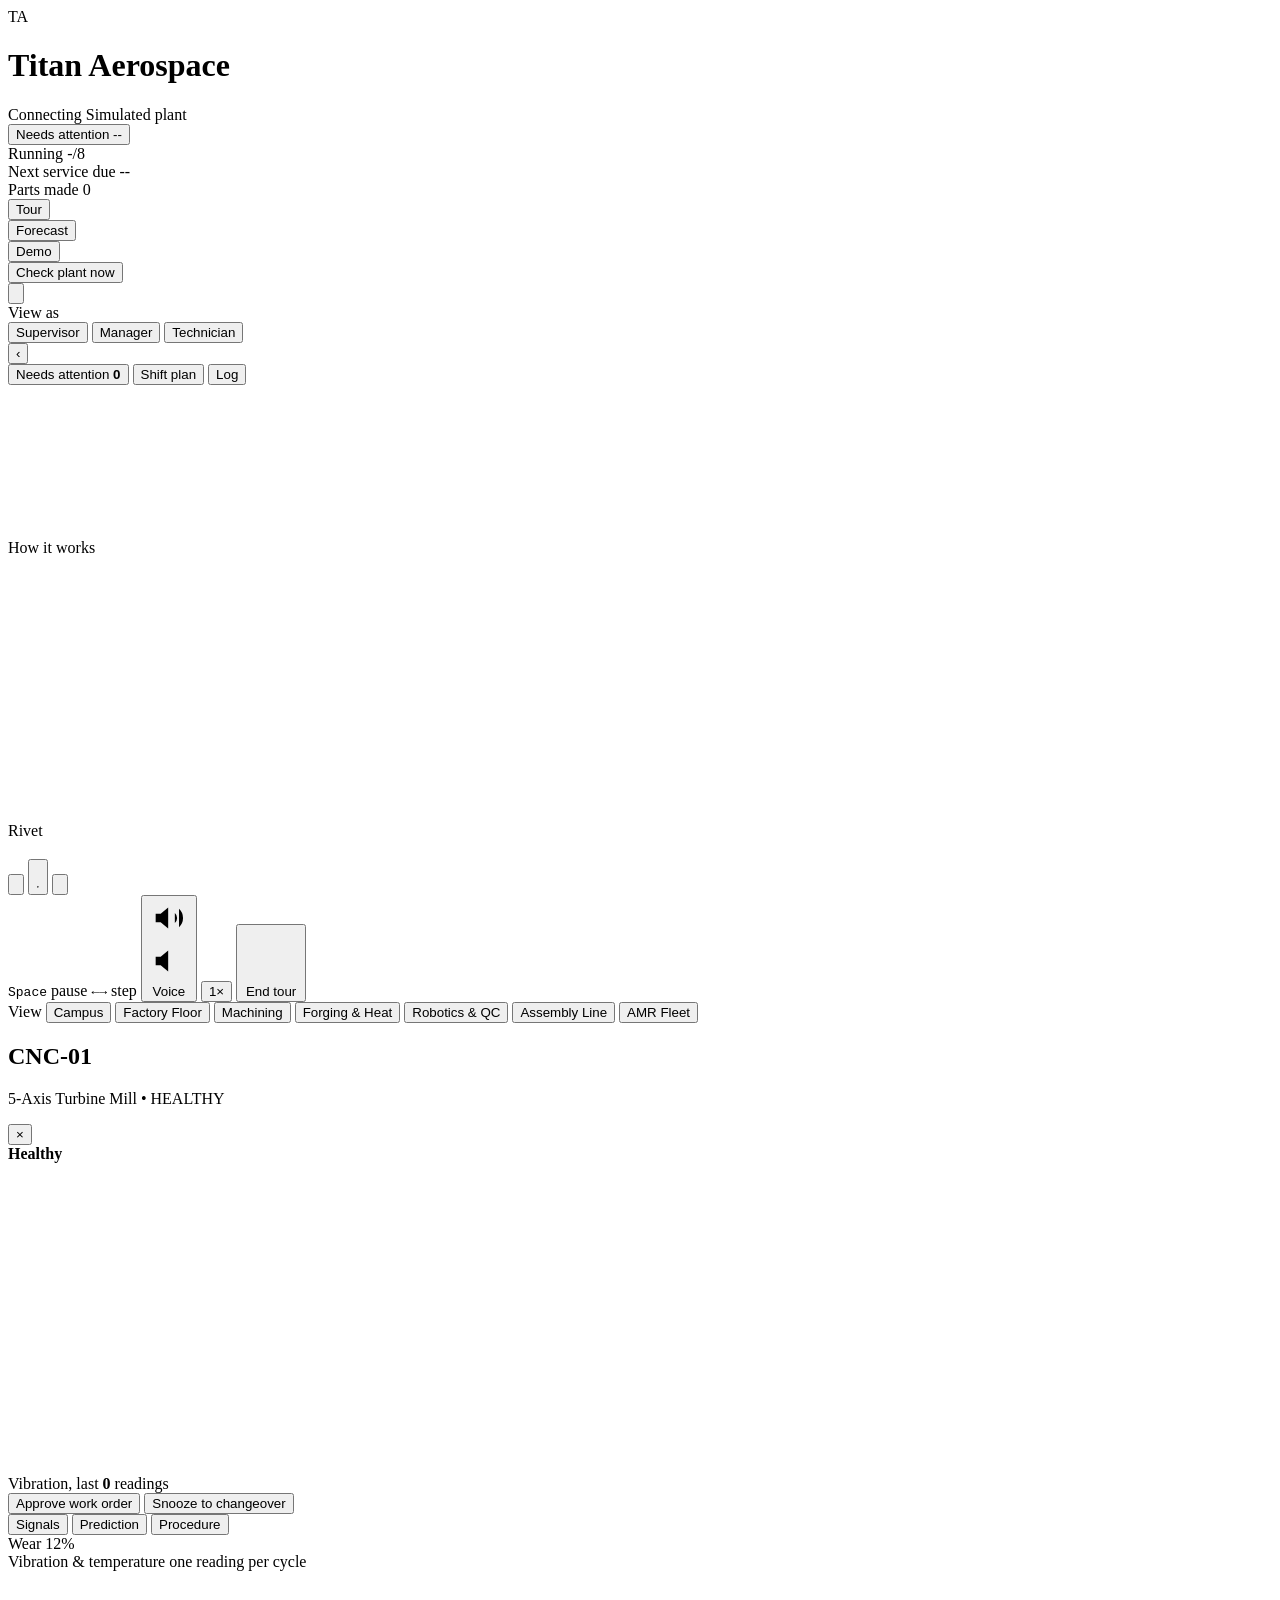
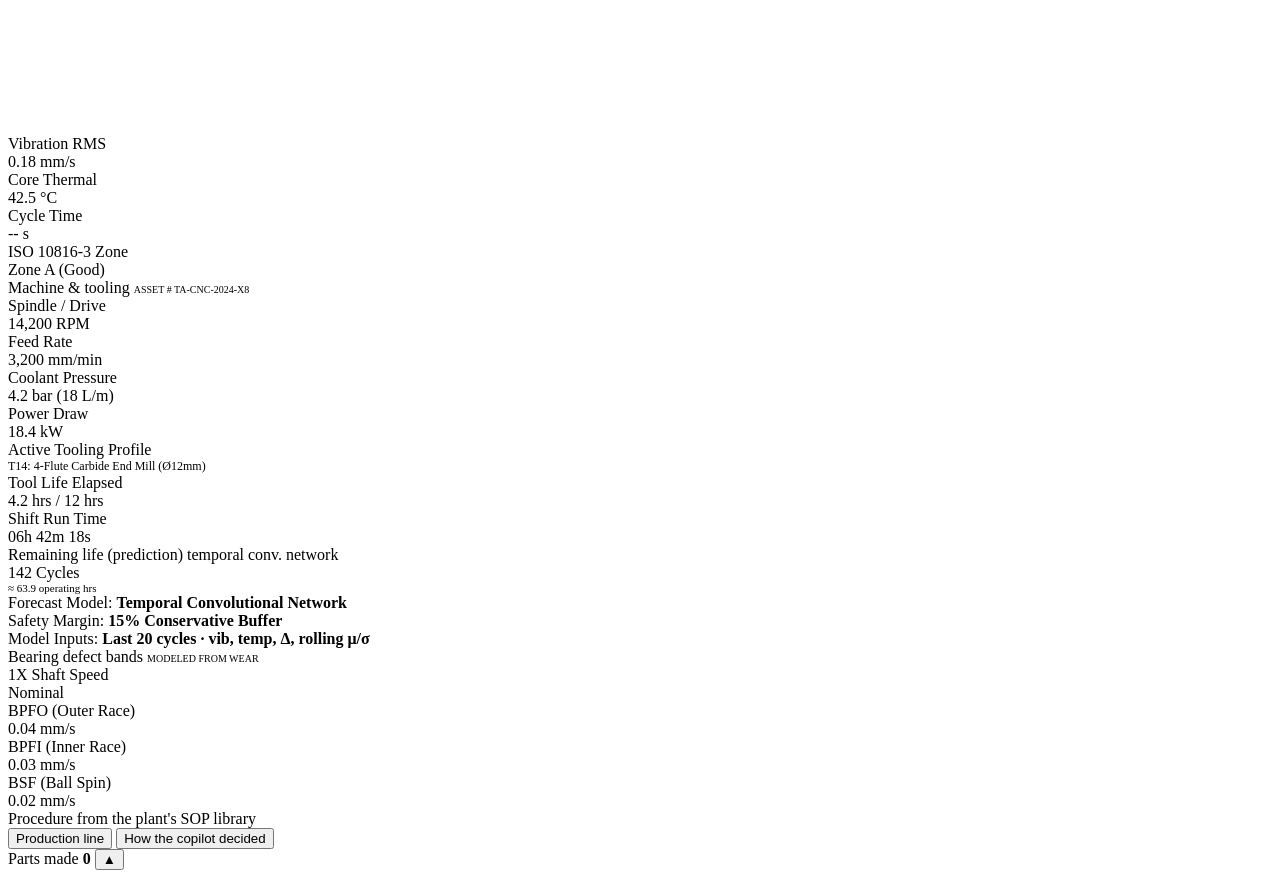
==== commit 5f619503: "feat: evaluation benchmark suite, academic defense viva documentation, and full SOP coverage" ====
--- a/web/index.html
+++ b/web/index.html
@@ -4,10 +4,10 @@
   <meta charset="UTF-8">
   <meta name="viewport" content="width=device-width, initial-scale=1.0, maximum-scale=1.0, user-scalable=no">
   <title>Titan Aerospace — 3D Digital Twin Operations Center</title>
-  <link rel="stylesheet" href="/css/style.css?v=2.7">
-  <link rel="stylesheet" href="/css/guide.css?v=2.7">
-  <link rel="stylesheet" href="/css/forecast.css?v=2.7">
-  <link rel="stylesheet" href="/css/ops.css?v=2.7">
+  <link rel="stylesheet" href="/css/style.css?v=2.8">
+  <link rel="stylesheet" href="/css/guide.css?v=2.8">
+  <link rel="stylesheet" href="/css/forecast.css?v=2.8">
+  <link rel="stylesheet" href="/css/ops.css?v=2.8">
   <link rel="icon" href="data:image/svg+xml,<svg xmlns='http://www.w3.org/2000/svg' viewBox='0 0 100 100'><text y='.9em' font-size='90'>✈️</text></svg>">
 </head>
 <body>
@@ -21,13 +21,12 @@
   <!-- Top Glassmorphic Strategy HUD -->
   <header id="top-hud">
     <div class="brand-section">
-      <div class="brand-logo">TA</div>
+      <div class="brand-logo" aria-hidden="true">TA</div>
       <div class="brand-title">
         <h1>Titan Aerospace</h1>
         <span class="brand-sub">
-          <span class="brand-tag">Maintenance copilot</span>
+          <span id="ws-badge" class="ws-badge ws-connecting" title="Connecting to the live stream">Connecting</span>
           <span class="sim-chip" title="This is a simulated plant. Machines, sensors and wear are generated by a SimPy digital twin, not a real factory.">Simulated plant</span>
-          <span id="ws-badge" class="ws-badge ws-connecting" title="Connecting to the live stream">Connecting</span>
         </span>
       </div>
     </div>
@@ -54,22 +53,20 @@
 
     <div class="controls-group">
       <div class="menu-wrap">
-        <button id="btn-tour-menu" class="btn-hud btn-tour" aria-haspopup="true" aria-expanded="false" title="Guided tours with Rivet">Tour ▾</button>
+        <button id="btn-tour-menu" class="btn-hud btn-tour" aria-haspopup="true" aria-expanded="false" title="Guided tours with Rivet">Tour</button>
         <div class="hud-menu" id="menu-tour" role="menu" hidden>
           <button role="menuitem" data-tour="quick"><b>3-minute tour</b><span>The essentials: a fault, the fix, the forecast</span></button>
           <button role="menuitem" data-tour="full"><b>Full tour · 9 min</b><span>How every part works, with diagrams</span></button>
+          <div class="menu-sep" role="separator"></div>
           <button role="menuitem" data-href="/why.html"><b>Why this project</b><span>The core problem, in a short read</span></button>
+          <button role="menuitem" data-href="/method.html"><b>How it works</b><span>Architecture, models, design decisions</span></button>
+          <button role="menuitem" data-href="/results.html"><b>Results</b><span>Measured accuracy and the policy comparison</span></button>
         </div>
         <button id="btn-tour" class="btn-hud btn-tour btn-tour-stop" hidden>End tour</button>
       </div>
-      <button id="btn-forecast" class="btn-hud btn-forecast" title="Fast-forward the plant: see what breaks, and when">
-        Forecast
-      </button>
-      <button id="btn-radar" class="btn-hud btn-scan" title="Ask the copilot to check every machine now">
-        Check plant now
-      </button>
+      <button id="btn-forecast" class="btn-hud btn-forecast" title="Fast-forward the plant: see what breaks, and when">Forecast</button>
       <div class="menu-wrap">
-        <button id="btn-demo-menu" class="btn-hud btn-demo" aria-haspopup="true" aria-expanded="false" title="Controls for demonstrating the simulated plant">Demo ▾</button>
+        <button id="btn-demo-menu" class="btn-hud btn-demo" aria-haspopup="true" aria-expanded="false" title="Controls for demonstrating the simulated plant">Demo</button>
         <div class="hud-menu hud-menu-right" id="menu-demo" role="menu" hidden>
           <div class="menu-note">These only exist because the plant is simulated.</div>
           <button role="menuitem" id="btn-step"><b>Fast-forward 30 min</b><span>Advance the plant clock; wear builds up</span></button>
@@ -84,8 +81,11 @@
           <button role="menuitem" id="btn-reset-fleet"><b>Reset plant</b><span>Every machine back to a fresh shift</span></button>
         </div>
       </div>
+      <button id="btn-radar" class="btn-hud btn-scan" title="Ask the copilot to check every machine now">Check plant now</button>
       <div class="menu-wrap">
-        <button id="btn-settings" class="btn-hud btn-icon-only" aria-haspopup="true" aria-expanded="false" title="Settings" aria-label="Settings">⚙</button>
+        <button id="btn-settings" class="btn-hud btn-icon-only" aria-haspopup="true" aria-expanded="false" title="Settings" aria-label="Settings">
+          <svg viewBox="0 0 24 24" aria-hidden="true"><circle cx="12" cy="12" r="3"/><path d="M19.4 15a1.65 1.65 0 0 0 .33 1.82l.06.06a2 2 0 1 1-2.83 2.83l-.06-.06a1.65 1.65 0 0 0-1.82-.33 1.65 1.65 0 0 0-1 1.51V21a2 2 0 1 1-4 0v-.09A1.65 1.65 0 0 0 9 19.4a1.65 1.65 0 0 0-1.82.33l-.06.06a2 2 0 1 1-2.83-2.83l.06-.06A1.65 1.65 0 0 0 4.68 15a1.65 1.65 0 0 0-1.51-1H3a2 2 0 1 1 0-4h.09A1.65 1.65 0 0 0 4.6 9a1.65 1.65 0 0 0-.33-1.82l-.06-.06a2 2 0 1 1 2.83-2.83l.06.06A1.65 1.65 0 0 0 9 4.68a1.65 1.65 0 0 0 1-1.51V3a2 2 0 1 1 4 0v.09a1.65 1.65 0 0 0 1 1.51 1.65 1.65 0 0 0 1.82-.33l.06-.06a2 2 0 1 1 2.83 2.83l-.06.06A1.65 1.65 0 0 0 19.4 9a1.65 1.65 0 0 0 1.51 1H21a2 2 0 1 1 0 4h-.09a1.65 1.65 0 0 0-1.51 1z"/></svg>
+        </button>
         <div class="hud-menu hud-menu-right" id="menu-settings" role="menu" hidden>
           <button role="menuitem" id="btn-theme" class="btn-theme-toggle">☀️ Light</button>
           <button role="menuitem" id="btn-audio">🔇 Sound off</button>
@@ -212,7 +212,7 @@
 
   <!-- Floating Tactical Camera Director Bar -->
   <nav id="camera-director-bar" aria-label="Camera Presets">
-    <span class="director-title">VIEW:</span>
+    <span class="director-title">View</span>
     <button class="btn-director" data-preset="campus" title="Campus & Exterior Overview">Campus</button>
     <button class="btn-director active" data-preset="global" title="Cleanroom Production Floor">Factory Floor</button>
     <button class="btn-director" data-preset="bay1" title="Bay 1: CNC Machining Centers">Machining</button>
@@ -434,10 +434,10 @@
   </section>
 
   <!-- Three.js Offline Vendored Core & Controls -->
-  <script src="/vendor/three.min.js?v=2.7"></script>
-  <script src="/vendor/OrbitControls.js?v=2.7"></script>
+  <script src="/vendor/three.min.js?v=2.8"></script>
+  <script src="/vendor/OrbitControls.js?v=2.8"></script>
 
   <!-- Application Main Controller -->
-  <script type="module" src="/js/app.js?v=2.7"></script>
+  <script type="module" src="/js/app.js?v=2.8"></script>
 </body>
 </html>
